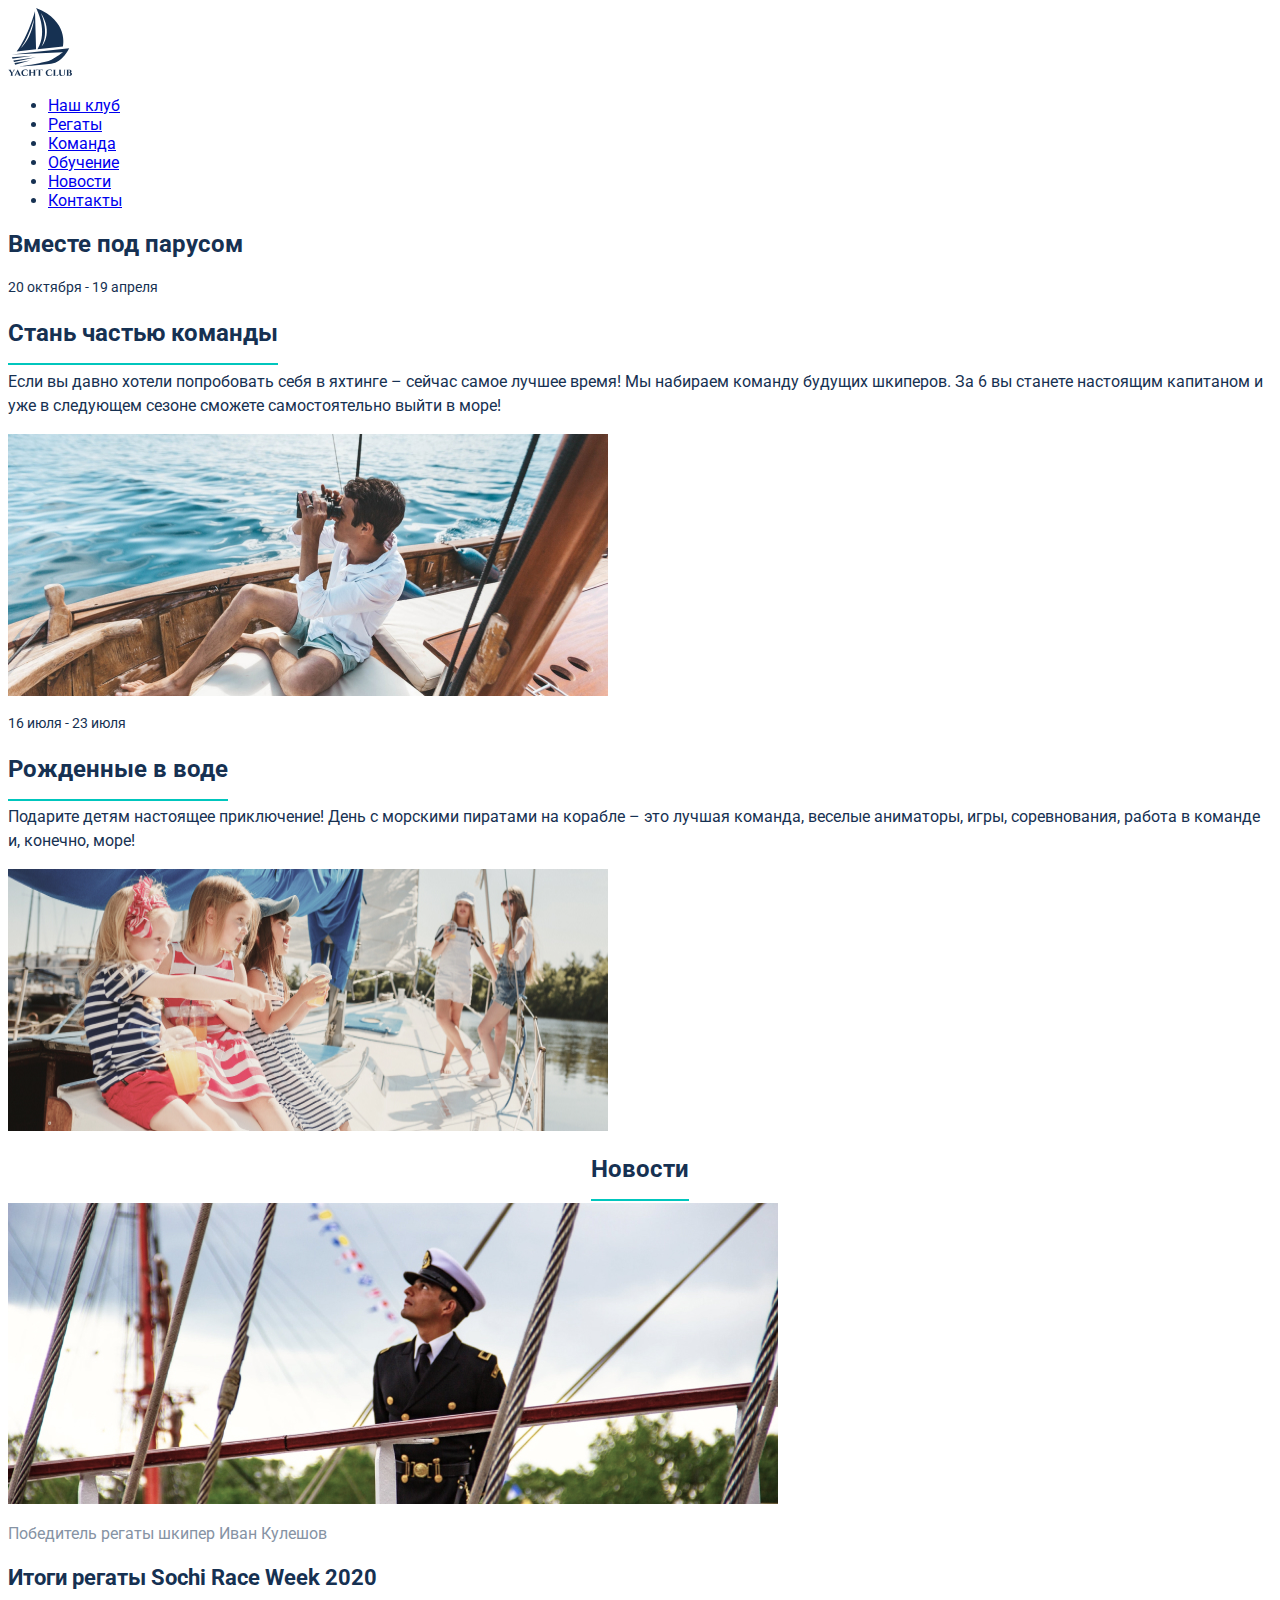
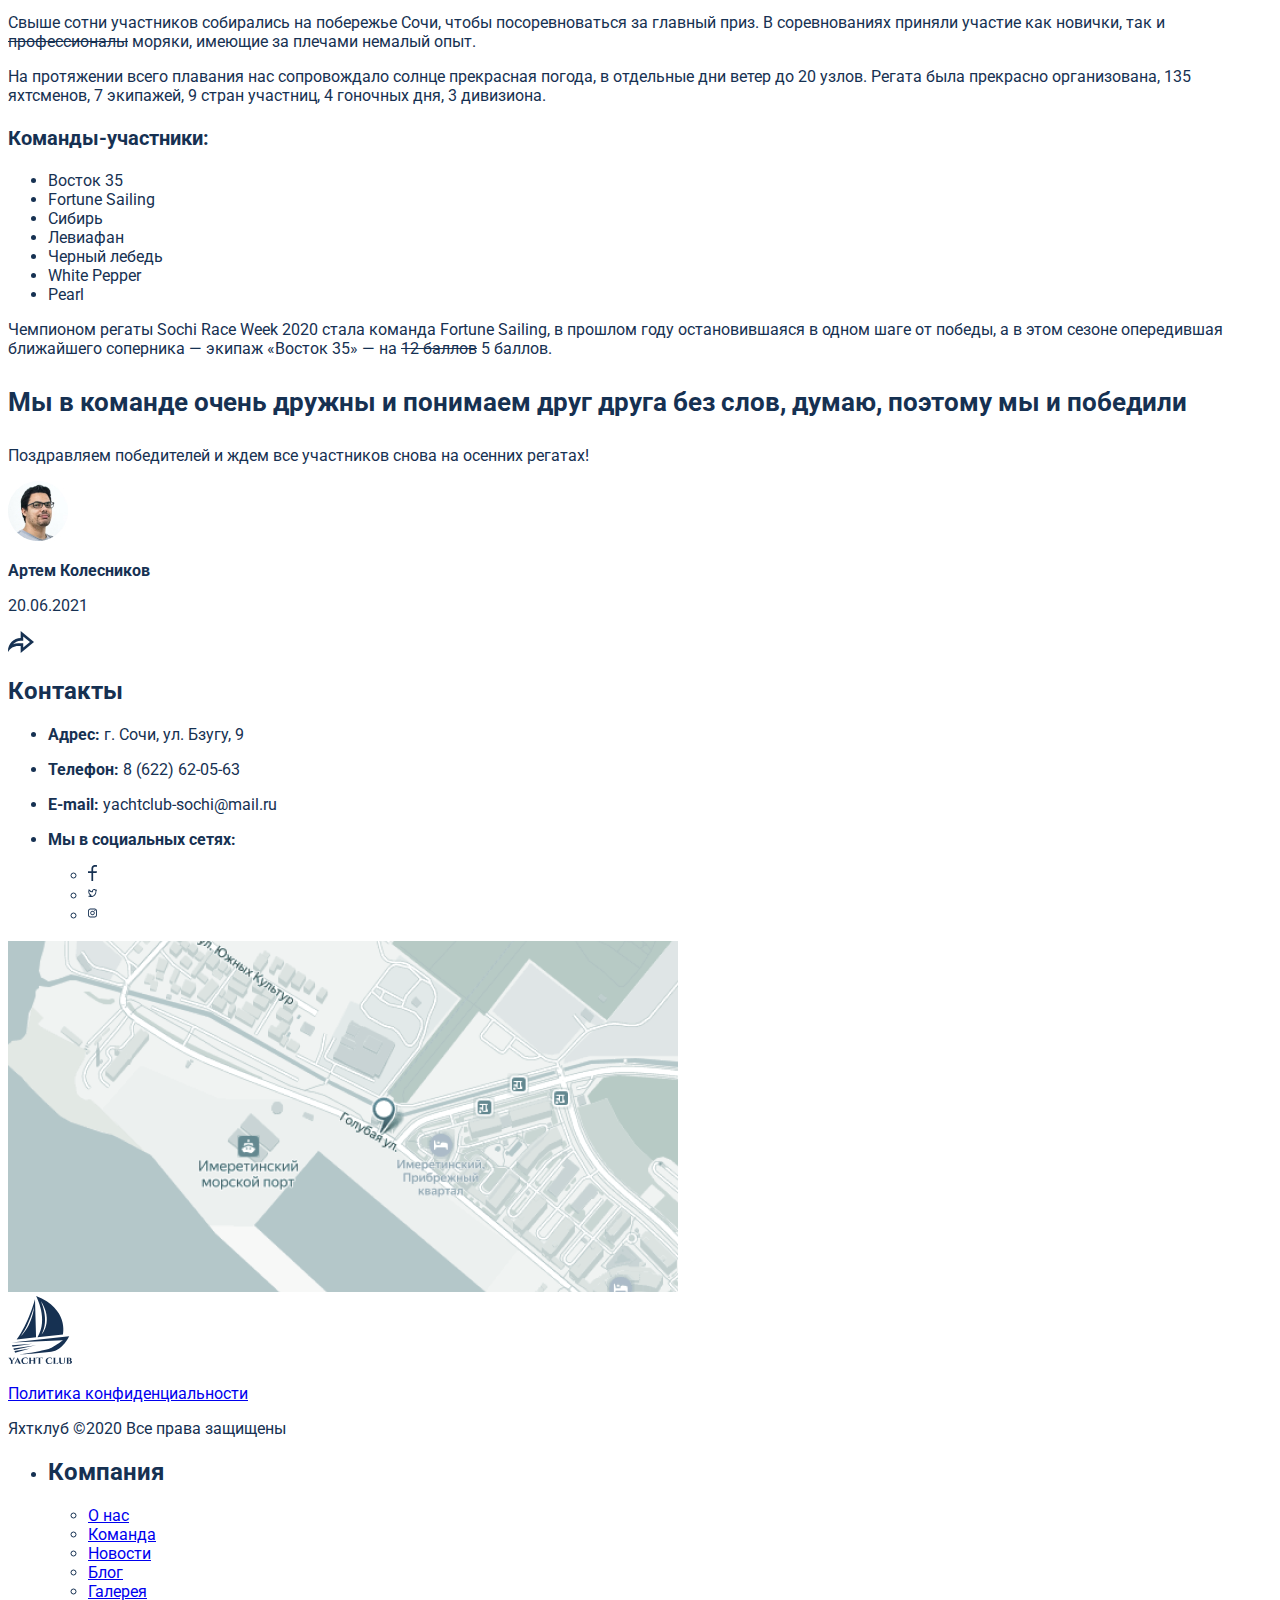
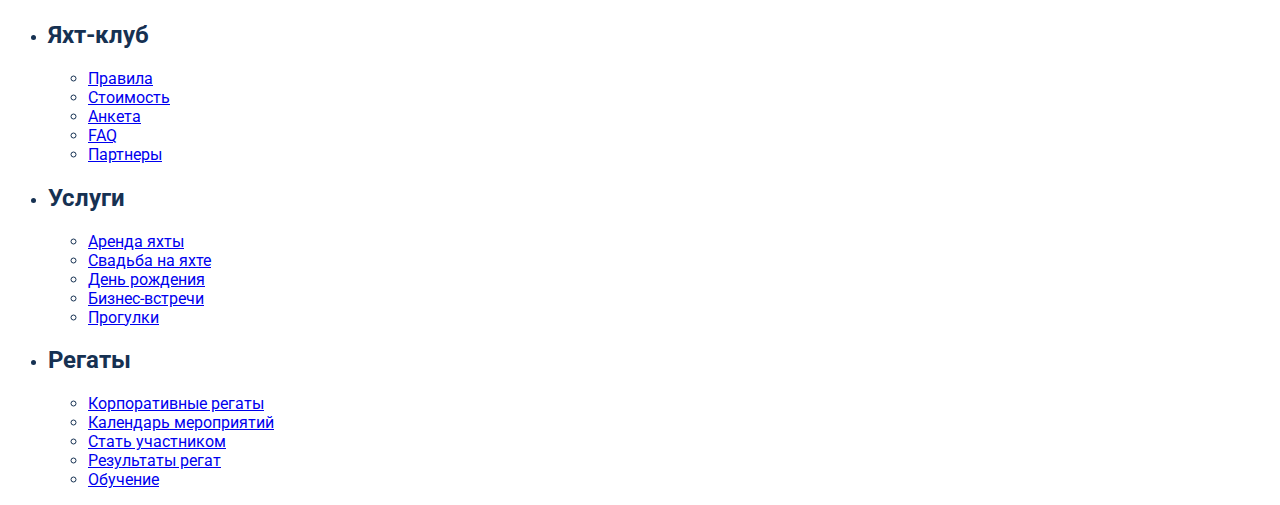
==== index.html @ 2f328523 "Initial Commit" ====
<!doctype html>
<html lang="ru">
    <head>
        <meta charset="utf-8">
        <title>Yacht Club</title>
        <link rel="preconnect" href="https://fonts.googleapis.com">
        <link rel="preconnect" href="https://fonts.gstatic.com" crossorigin>
        <link href="https://fonts.googleapis.com/css2?family=Roboto:ital,wght@0,100;0,300;0,400;0,500;0,700;0,900;1,100;1,300;1,400;1,500;1,700;1,900&display=swap" rel="stylesheet">
        <link href="css/style.css" rel="stylesheet">
    </head>
    <body>
        <header>
            <nav class="header-nav">
                <a href="#"><img src="img/logotype.svg" class="header-logo" alt="Логотип Клуба Яхт"></a>
                <ul class="header-nav-list">
                    <li class="header-nav-list-item">
                        <a href="#">Наш клуб</a>
                    </li>
                    <li class="header-nav-list-item">
                        <a href="#">Регаты</a>
                    </li>
                    <li class="header-nav-list-item">
                        <a href="#">Команда</a>
                    </li>
                    <li class="header-nav-list-item">
                        <a href="#">Обучение</a>
                    </li>
                    <li class="header-nav-list-item">
                        <a href="#">Новости</a>
                    </li>
                    <li class="header-nav-list-item">
                        <a href="#">Контакты</a>
                    </li>
                </ul>    
            </nav>
        </header>
        <main>
            <h2 class="main-title">Вместе под парусом</h2>
            <section class="info">
                <div class="info__group">
                    <p class="info__date">20 октября - 19 апреля</p>
                    <h2 class="info__title underline">Стань частью команды</h2>
                    <p class="info__desc">Если вы давно хотели попробовать себя в яхтинге – сейчас самое лучшее время! Мы набираем команду будущих шкиперов. За 6 вы станете настоящим капитаном и уже в следующем сезоне сможете самостоятельно выйти в море!</p>
                    <img src="img/photo 2.jpg" class="photo-2">
                </div>
                <div class="info__group">
                    <p class="info__date">16 июля - 23 июля</p>
                    <h2 class="info__title underline">Рожденные в воде</h2>
                    <p class="info__desc">Подарите детям настоящее приключение! День с морскими пиратами на корабле – это лучшая команда, веселые аниматоры, игры, соревнования, работа в команде и, конечно, море!</p>
                    <img src="img/photo 3.jpg" class="photo-3">
                </div>
            </section>
            <section class="news">
                
                <h2 class="news__title underline">Новости</h2>
                <img src="img/news image.jpg">
                <p class="news__image__description">Победитель регаты шкипер Иван Кулешов</p>
                <h3 class="article__title">Итоги регаты Sochi Race Week 2020</h3>
                <p>Свыше сотни участников собирались на побережье Сочи, чтобы посоревноваться за главный приз. В соревнованиях приняли участие как новички, так и <s>профессионалы</s> моряки, имеющие за плечами немалый опыт.</p>
                <p>На протяжении всего плавания нас сопровождало солнце прекрасная погода, в отдельные дни ветер до 20 узлов. Регата была прекрасно организована, 135 яхтсменов, 7 экипажей, 9 стран участниц, 4 гоночных дня, 3 дивизиона.</p>
                <h3 class="teams-list-title">Команды-участники:</h3>
                <ul class="teams-list">
                    <li class="teams-list-item">Восток 35</li>
                    <li class="teams-list-item">Fortune Sailing</li>
                    <li class="teams-list-item">Сибирь</li>
                    <li class="teams-list-item">Левиафан</li>
                    <li class="teams-list-item">Черный лебедь</li>
                    <li class="teams-list-item">White Pepper</li>
                    <li class="teams-list-item">Pearl</li>
                </ul>
                <p>Чемпионом регаты Sochi Race Week 2020 стала команда Fortune Sailing, в прошлом году остановившаяся в одном шаге от победы, а в этом сезоне опередившая ближайшего соперника — экипаж «Восток 35» — на <s>12 баллов</s> 5 баллов.</p>
                <p class="news__notation">Мы в команде очень дружны и понимаем друг друга без слов, думаю, поэтому мы и победили</p>
                <p>Поздравляем победителей и ждем все участников снова на осенних регатах!</p>
                <img src="img/news author avatar.jpg">
                <b><p>Артем Колесников</p></b>
                <p>20.06.2021</p>
                <a href="#"><img src="img/share icon.svg"></a>
            </section>
            <section class="contacts">
                <h2>Контакты</h2>
                <ul class="contacts-list">
                    <li class="contacts-list-item">
                        <p><b>Адрес:</b> г. Сочи, ул. Бзугу, 9</p>
                    </li>
                    <li class="contacts-list-item">
                        <p><b>Телефон:</b> 8 (622) 62-05-63</p>
                    </li>
                    <li class="contacts-list-item">
                        <p><b>E-mail:</b> yachtclub-sochi@mail.ru</p>
                    </li>
                    <li class="contacts-list-item">
                        <p><b>Мы в социальных сетях:</b></p>
                        <ul class="social__list">
                            <li class="social__item">
                                <a href="#" class="social__link social__link--facebook"><img src="img/facebook.svg" alt="Facebook" /></a>
                            </li>
                            <li class="social__item">
                                <a href="#" class="social__link social__link--twitter"><img src="img/twitter.svg" alt="Twitter" /></a>
                            </li>
                            <li class="social__item">
                                <a href="#" class="social__link social__link--instagram"><img src="img/instagram.svg" alt="Instagram" /></a>
                            </li>
                        </ul>
                    </li>
                </ul>
                <img src="img/map.png" class="contacts-map" width="670" height="351">
            </section>
        </main>
        <footer>
            <nav class="footer-nav">
                <div>
                    <a href="#"><img src="img/logotype.svg" class="footer-logo" alt="Логотип Клуба Яхт"></a>
                    <a href="#"><p>Политика конфиденциальности</p></a>
                    <p class="copyright">Яхтклуб ©2020 Все права защищены</p>
                </div>
                <ul class="company-list">
                    <li class="yachtclub-list-item">
                        <h2 class="footer-list-title">Компания</h2>
                        <ul>
                            <li class="yachtclub-list-item"><a href="#">О нас</a></li>
                            <li class="yachtclub-list-item"><a href="#">Команда</a></li>
                            <li class="yachtclub-list-item"><a href="#">Новости</a></li>
                            <li class="yachtclub-list-item"><a href="#">Блог</a></li>
                            <li class="yachtclub-list-item"><a href="#">Галерея</a></li>
                        </ul>
                    </li>
                    <li class="yachtclub-list-item">
                        <h2 class="footer-list-title">Яхт-клуб</h2>
                        <ul>
                            <li class="yachtclub-list-item"><a href="#">Правила</a></li>
                            <li class="yachtclub-list-item"><a href="#">Стоимость</a></li>
                            <li class="yachtclub-list-item"><a href="#">Анкета</a></li>
                            <li class="yachtclub-list-item"><a href="#">FAQ</a></li>
                            <li class="yachtclub-list-item"><a href="#">Партнеры</a></li>
                        </ul>
                    </li>
                    <li class="yachtclub-list-item">
                        <h2 class="footer-list-title">Услуги</h2>
                        <ul>
                            <li class="yachtclub-list-item"><a href="#">Аренда яхты</a></li>
                            <li class="yachtclub-list-item"><a href="#">Свадьба на яхте</a></li>
                            <li class="yachtclub-list-item"><a href="#">День рождения</a></li>
                            <li class="yachtclub-list-item"><a href="#">Бизнес-встречи</a></li>
                            <li class="yachtclub-list-item"><a href="#">Прогулки</a></li>
                        </ul>
                    </li>
                    <li class="yachtclub-list-item">
                        <h2 class="footer-list-title">Регаты</h2>
                        <ul>
                            <li class="yachtclub-list-item"><a href="#">Корпоративные регаты</a></li>
                            <li class="yachtclub-list-item"><a href="#">Календарь мероприятий</a></li>
                            <li class="yachtclub-list-item"><a href="#">Стать участником</a></li>
                            <li class="yachtclub-list-item"><a href="#">Результаты регат</a></li>
                            <li class="yachtclub-list-item"><a href="#">Обучение</a></li>
                        </ul>
                    </li>
                </ul>       
            </nav>
        </footer>
    </body>
</html>
---- css/style.css ----
body {
    font-family: "Roboto", sans-serif;
    font-weight: 400;
    font-style: normal;
    color: #163152;
}

.photo-2, .photo-3 {
    width: 600px;
    height: 262px;
}

.social__link {
    img {
        width: 9px;
        height: 16px;
    }
}

.info__date {
    font-size: 14px;
    line-height: 18px;
    font-weight: 400;
}

.info__title {
    font-size: 24px;
    line-height: 34px;
    font-weight: 700;
    position: relative;
}

.info__desc {
    font-size: 16px;
    line-height: 24px;
    font-weight: 400;
}

.underline {
    text-decoration: underline;
    text-decoration-color: #00C6BD;
    text-decoration-thickness: 2px;
    text-underline-offset: 15px;
    text-underline-position: under;
}

.news__image__description {
    font-weight: 400;
    font-size: 16px;
    line-height: 19px;
    color: #8693A4;
}

.news__notation {
    font-weight: 700;
    font-size: 26px;
    line-height: 36px;
}

.news__title {
    text-align: center;
}

.teams-list-title {
    font-weight: 700;
    font-size: 20px;
    line-height: 26px;
}

.article__title {
    font-weight: 700;
    font-size: 22px;
    line-height: 26px; 
}
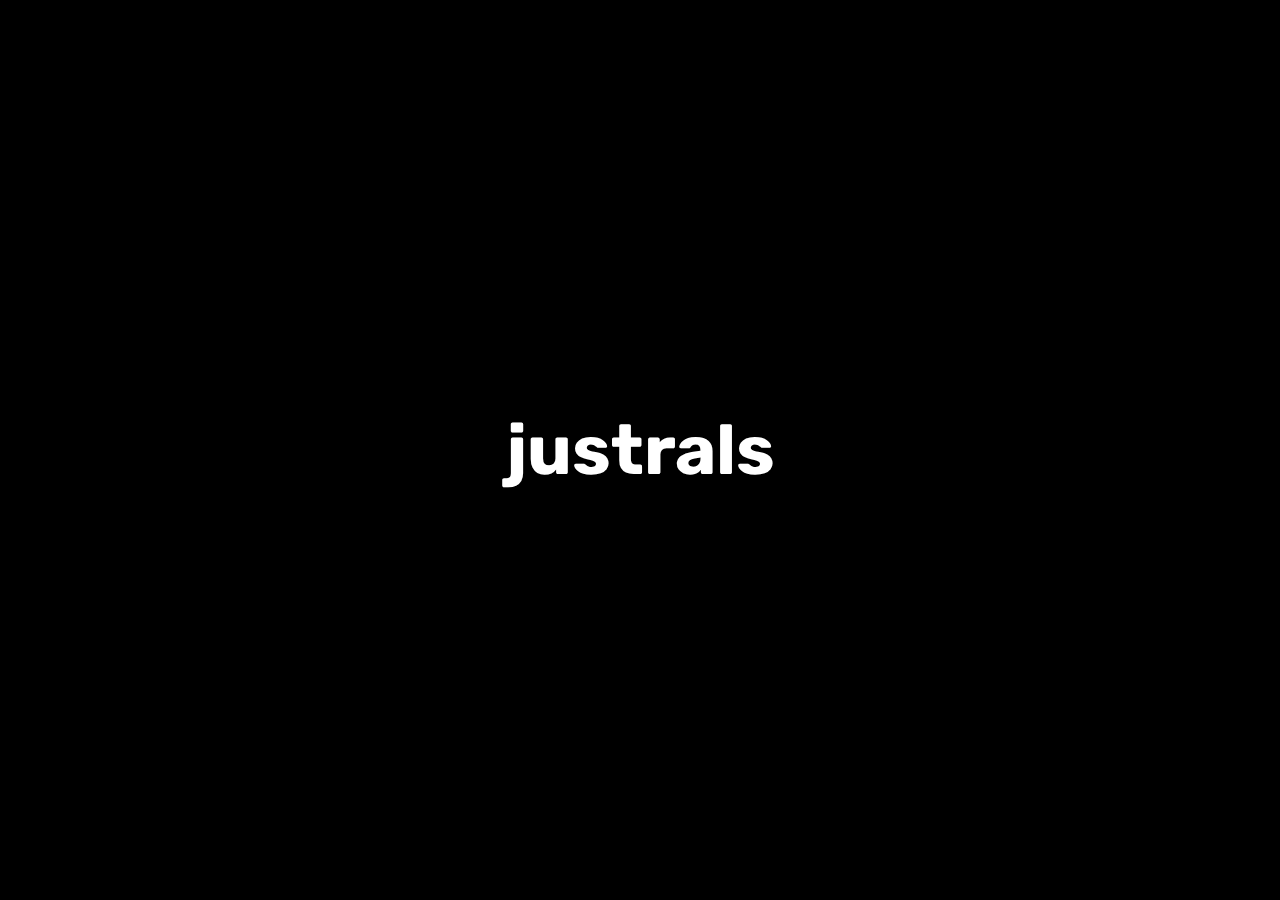
==== commit 4419e05b: "Just title" ====
--- a/index.html
+++ b/index.html
@@ -1,161 +1,21 @@
-<!doctype html>
-<html lang="ru">
+<!DOCTYPE html>
+<html lang="en">
     <head>
         <meta charset="utf-8">
-        <title>Yacht Club</title>
+        <title>JustRals</title>
         <link rel="preconnect" href="https://fonts.googleapis.com">
         <link rel="preconnect" href="https://fonts.gstatic.com" crossorigin>
-        <link href="https://fonts.googleapis.com/css2?family=Roboto:ital,wght@0,100;0,300;0,400;0,500;0,700;0,900;1,100;1,300;1,400;1,500;1,700;1,900&display=swap" rel="stylesheet">
+        <link href="https://fonts.googleapis.com/css2?family=Rubik:ital,wght@0,300..900;1,300..900&display=swap" rel="stylesheet">
         <link href="css/style.css" rel="stylesheet">
     </head>
     <body>
-        <header>
-            <nav class="header-nav">
-                <a href="#"><img src="img/logotype.svg" class="header-logo" alt="Логотип Клуба Яхт"></a>
-                <ul class="header-nav-list">
-                    <li class="header-nav-list-item">
-                        <a href="#">Наш клуб</a>
-                    </li>
-                    <li class="header-nav-list-item">
-                        <a href="#">Регаты</a>
-                    </li>
-                    <li class="header-nav-list-item">
-                        <a href="#">Команда</a>
-                    </li>
-                    <li class="header-nav-list-item">
-                        <a href="#">Обучение</a>
-                    </li>
-                    <li class="header-nav-list-item">
-                        <a href="#">Новости</a>
-                    </li>
-                    <li class="header-nav-list-item">
-                        <a href="#">Контакты</a>
-                    </li>
-                </ul>    
-            </nav>
-        </header>
-        <main>
-            <h2 class="main-title">Вместе под парусом</h2>
-            <section class="info">
-                <div class="info__group">
-                    <p class="info__date">20 октября - 19 апреля</p>
-                    <h2 class="info__title underline">Стань частью команды</h2>
-                    <p class="info__desc">Если вы давно хотели попробовать себя в яхтинге – сейчас самое лучшее время! Мы набираем команду будущих шкиперов. За 6 вы станете настоящим капитаном и уже в следующем сезоне сможете самостоятельно выйти в море!</p>
-                    <img src="img/photo 2.jpg" class="photo-2">
-                </div>
-                <div class="info__group">
-                    <p class="info__date">16 июля - 23 июля</p>
-                    <h2 class="info__title underline">Рожденные в воде</h2>
-                    <p class="info__desc">Подарите детям настоящее приключение! День с морскими пиратами на корабле – это лучшая команда, веселые аниматоры, игры, соревнования, работа в команде и, конечно, море!</p>
-                    <img src="img/photo 3.jpg" class="photo-3">
-                </div>
-            </section>
-            <section class="news">
-                
-                <h2 class="news__title underline">Новости</h2>
-                <img src="img/news image.jpg">
-                <p class="news__image__description">Победитель регаты шкипер Иван Кулешов</p>
-                <h3 class="article__title">Итоги регаты Sochi Race Week 2020</h3>
-                <p>Свыше сотни участников собирались на побережье Сочи, чтобы посоревноваться за главный приз. В соревнованиях приняли участие как новички, так и <s>профессионалы</s> моряки, имеющие за плечами немалый опыт.</p>
-                <p>На протяжении всего плавания нас сопровождало солнце прекрасная погода, в отдельные дни ветер до 20 узлов. Регата была прекрасно организована, 135 яхтсменов, 7 экипажей, 9 стран участниц, 4 гоночных дня, 3 дивизиона.</p>
-                <h3 class="teams-list-title">Команды-участники:</h3>
-                <ul class="teams-list">
-                    <li class="teams-list-item">Восток 35</li>
-                    <li class="teams-list-item">Fortune Sailing</li>
-                    <li class="teams-list-item">Сибирь</li>
-                    <li class="teams-list-item">Левиафан</li>
-                    <li class="teams-list-item">Черный лебедь</li>
-                    <li class="teams-list-item">White Pepper</li>
-                    <li class="teams-list-item">Pearl</li>
-                </ul>
-                <p>Чемпионом регаты Sochi Race Week 2020 стала команда Fortune Sailing, в прошлом году остановившаяся в одном шаге от победы, а в этом сезоне опередившая ближайшего соперника — экипаж «Восток 35» — на <s>12 баллов</s> 5 баллов.</p>
-                <p class="news__notation">Мы в команде очень дружны и понимаем друг друга без слов, думаю, поэтому мы и победили</p>
-                <p>Поздравляем победителей и ждем все участников снова на осенних регатах!</p>
-                <img src="img/news author avatar.jpg">
-                <b><p>Артем Колесников</p></b>
-                <p>20.06.2021</p>
-                <a href="#"><img src="img/share icon.svg"></a>
-            </section>
-            <section class="contacts">
-                <h2>Контакты</h2>
-                <ul class="contacts-list">
-                    <li class="contacts-list-item">
-                        <p><b>Адрес:</b> г. Сочи, ул. Бзугу, 9</p>
-                    </li>
-                    <li class="contacts-list-item">
-                        <p><b>Телефон:</b> 8 (622) 62-05-63</p>
-                    </li>
-                    <li class="contacts-list-item">
-                        <p><b>E-mail:</b> yachtclub-sochi@mail.ru</p>
-                    </li>
-                    <li class="contacts-list-item">
-                        <p><b>Мы в социальных сетях:</b></p>
-                        <ul class="social__list">
-                            <li class="social__item">
-                                <a href="#" class="social__link social__link--facebook"><img src="img/facebook.svg" alt="Facebook" /></a>
-                            </li>
-                            <li class="social__item">
-                                <a href="#" class="social__link social__link--twitter"><img src="img/twitter.svg" alt="Twitter" /></a>
-                            </li>
-                            <li class="social__item">
-                                <a href="#" class="social__link social__link--instagram"><img src="img/instagram.svg" alt="Instagram" /></a>
-                            </li>
-                        </ul>
-                    </li>
-                </ul>
-                <img src="img/map.png" class="contacts-map" width="670" height="351">
-            </section>
-        </main>
-        <footer>
-            <nav class="footer-nav">
-                <div>
-                    <a href="#"><img src="img/logotype.svg" class="footer-logo" alt="Логотип Клуба Яхт"></a>
-                    <a href="#"><p>Политика конфиденциальности</p></a>
-                    <p class="copyright">Яхтклуб ©2020 Все права защищены</p>
-                </div>
-                <ul class="company-list">
-                    <li class="yachtclub-list-item">
-                        <h2 class="footer-list-title">Компания</h2>
-                        <ul>
-                            <li class="yachtclub-list-item"><a href="#">О нас</a></li>
-                            <li class="yachtclub-list-item"><a href="#">Команда</a></li>
-                            <li class="yachtclub-list-item"><a href="#">Новости</a></li>
-                            <li class="yachtclub-list-item"><a href="#">Блог</a></li>
-                            <li class="yachtclub-list-item"><a href="#">Галерея</a></li>
-                        </ul>
-                    </li>
-                    <li class="yachtclub-list-item">
-                        <h2 class="footer-list-title">Яхт-клуб</h2>
-                        <ul>
-                            <li class="yachtclub-list-item"><a href="#">Правила</a></li>
-                            <li class="yachtclub-list-item"><a href="#">Стоимость</a></li>
-                            <li class="yachtclub-list-item"><a href="#">Анкета</a></li>
-                            <li class="yachtclub-list-item"><a href="#">FAQ</a></li>
-                            <li class="yachtclub-list-item"><a href="#">Партнеры</a></li>
-                        </ul>
-                    </li>
-                    <li class="yachtclub-list-item">
-                        <h2 class="footer-list-title">Услуги</h2>
-                        <ul>
-                            <li class="yachtclub-list-item"><a href="#">Аренда яхты</a></li>
-                            <li class="yachtclub-list-item"><a href="#">Свадьба на яхте</a></li>
-                            <li class="yachtclub-list-item"><a href="#">День рождения</a></li>
-                            <li class="yachtclub-list-item"><a href="#">Бизнес-встречи</a></li>
-                            <li class="yachtclub-list-item"><a href="#">Прогулки</a></li>
-                        </ul>
-                    </li>
-                    <li class="yachtclub-list-item">
-                        <h2 class="footer-list-title">Регаты</h2>
-                        <ul>
-                            <li class="yachtclub-list-item"><a href="#">Корпоративные регаты</a></li>
-                            <li class="yachtclub-list-item"><a href="#">Календарь мероприятий</a></li>
-                            <li class="yachtclub-list-item"><a href="#">Стать участником</a></li>
-                            <li class="yachtclub-list-item"><a href="#">Результаты регат</a></li>
-                            <li class="yachtclub-list-item"><a href="#">Обучение</a></li>
-                        </ul>
-                    </li>
-                </ul>       
-            </nav>
-        </footer>
+        <div class="container">
+            <div class="centered-text">
+                <h1>justrals</h1>
+            </div>
+        </div>
     </body>
-</html>+    <footer>
+
+    </footer>
+</html>
--- a/css/style.css
+++ b/css/style.css
@@ -1,74 +1,26 @@
-body {
-    font-family: "Roboto", sans-serif;
-    font-weight: 400;
-    font-style: normal;
-    color: #163152;
+h1 {
+    font-family: "Rubik", sans-serif;
+    font-size: 70px;
+    font-weight: 700;
+    color: white;
 }
 
-.photo-2, .photo-3 {
-    width: 600px;
-    height: 262px;
+body {
+    background-color: black;
 }
 
-.social__link {
-    img {
-        width: 9px;
-        height: 16px;
-    }
+html, body {
+    height: 100%;
+    margin: 0;
 }
 
-.info__date {
-    font-size: 14px;
-    line-height: 18px;
-    font-weight: 400;
+.container {
+    display: flex;
+    justify-content: center;
+    align-items: center;
+    height: 100%;
 }
 
-.info__title {
-    font-size: 24px;
-    line-height: 34px;
-    font-weight: 700;
-    position: relative;
-}
-
-.info__desc {
-    font-size: 16px;
-    line-height: 24px;
-    font-weight: 400;
-}
-
-.underline {
-    text-decoration: underline;
-    text-decoration-color: #00C6BD;
-    text-decoration-thickness: 2px;
-    text-underline-offset: 15px;
-    text-underline-position: under;
-}
-
-.news__image__description {
-    font-weight: 400;
-    font-size: 16px;
-    line-height: 19px;
-    color: #8693A4;
-}
-
-.news__notation {
-    font-weight: 700;
-    font-size: 26px;
-    line-height: 36px;
-}
-
-.news__title {
+.centered-text {
     text-align: center;
 }
-
-.teams-list-title {
-    font-weight: 700;
-    font-size: 20px;
-    line-height: 26px;
-}
-
-.article__title {
-    font-weight: 700;
-    font-size: 22px;
-    line-height: 26px; 
-}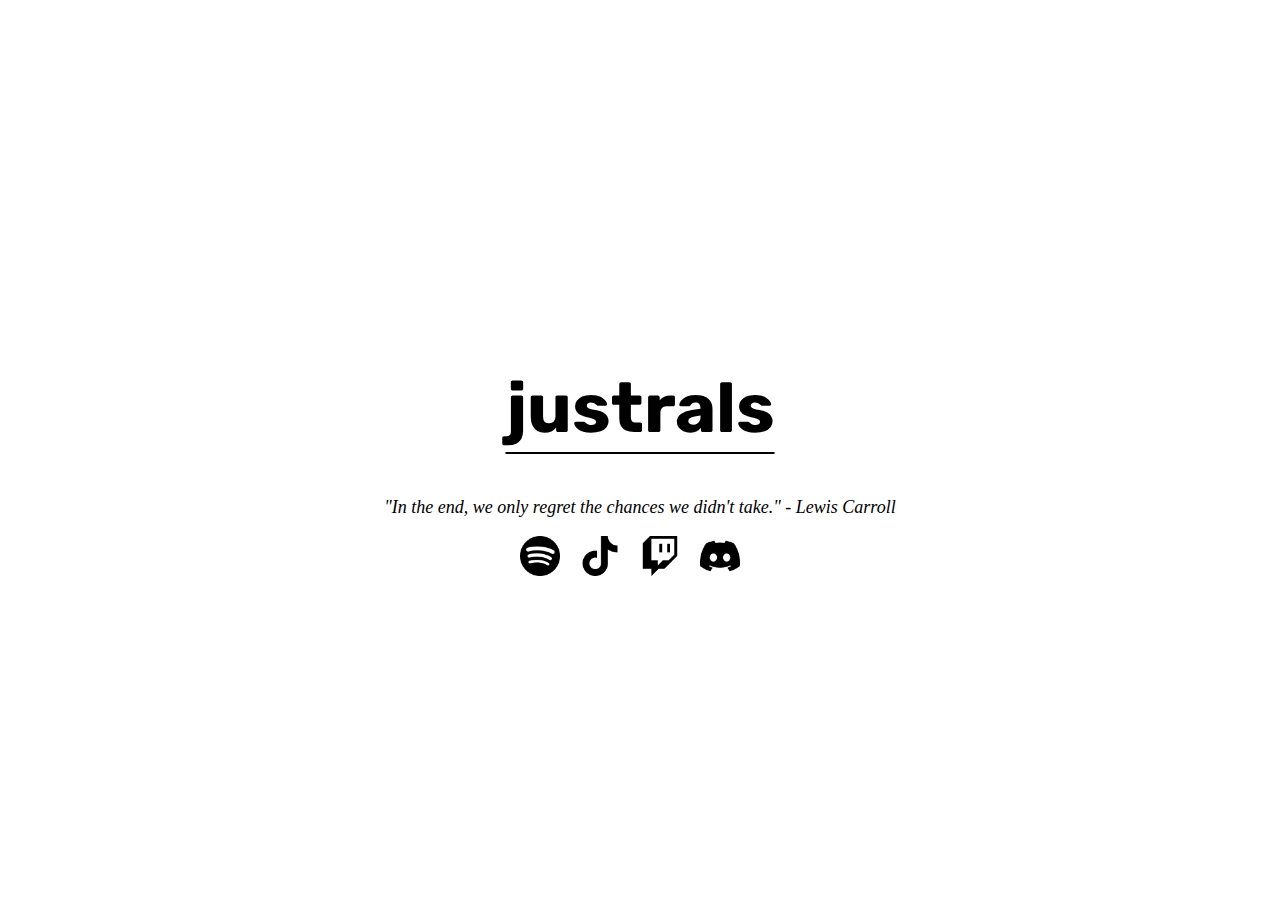
==== commit dde52671: "Test Bio" ====
--- a/index.html
+++ b/index.html
@@ -2,16 +2,24 @@
 <html lang="en">
     <head>
         <meta charset="utf-8">
-        <title>JustRals</title>
+        <title>justrals • bio</title>
+        <link rel="icon" href="img/paw.png">
         <link rel="preconnect" href="https://fonts.googleapis.com">
         <link rel="preconnect" href="https://fonts.gstatic.com" crossorigin>
-        <link href="https://fonts.googleapis.com/css2?family=Rubik:ital,wght@0,300..900;1,300..900&display=swap" rel="stylesheet">
+        <link href="https://fonts.googleapis.com/css2?family=Old+Standard+TT:ital,wght@0,400;0,700;1,400&family=Rubik:ital,wght@0,300..900;1,300..900&display=swap" rel="stylesheet">
         <link href="css/style.css" rel="stylesheet">
     </head>
     <body>
         <div class="container">
             <div class="centered-text">
-                <h1>justrals</h1>
+                <a href="https://t.me/justrals_bio" target="_blank" class="telegram-link"><h1>justrals</h1></a>
+                <p class="quote">"In the end, we only regret the chances we didn't take." - Lewis Carroll</p>
+                <ul class="social-list">
+                    <li class="social-list-item"><a href="https://open.spotify.com/user/31ratotkaittlplved2ftkftm5xe?si=p2aGc8d7TkuC4MJ_F3Y2Qw" target="_blank"><img src="img/spotify.png" class="social-icon"></a></li>
+                    <li class="social-list-item"><a href="http://tiktok.com/@justralse1" target="_blank"><img src="img/tiktok.png" class="social-icon"></a></li>
+                    <li class="social-list-item"><a href="https://m.twitch.tv/justrals" target="_blank"><img src="img/twitch.png" class="social-icon"></a></li>
+                    <li class="social-list-item"><a href="https://discord.com/users/708560412789964802/" target="_blank"><img src="img/discord.png" class="social-icon"></a></li>
+                </ul>
             </div>
         </div>
     </body>
--- a/css/style.css
+++ b/css/style.css
@@ -2,11 +2,11 @@
     font-family: "Rubik", sans-serif;
     font-size: 70px;
     font-weight: 700;
-    color: white;
+    color: #000000;
 }
 
 body {
-    background-color: black;
+    background-color: #ffffff;
 }
 
 html, body {
@@ -24,3 +24,35 @@
 .centered-text {
     text-align: center;
 }
+
+.telegram-link {
+    text-decoration: underline;
+    text-underline-offset: 20px;
+    text-decoration-thickness: 2px;
+    text-decoration-color: #000000;
+}
+
+.quote {
+    font-family: "Old Standard TT", serif;
+    font-weight: 400;
+    font-style: italic;
+    font-size: 18px;
+}
+
+.social-icon {
+    width: 40px;
+    height: 40px;
+}
+
+.social-list {
+    list-style: none;
+    padding: 0;
+    margin: 0;
+    justify-content: center;
+    align-items: center;
+    display: flex;
+}
+
+.social-list-item {
+    margin-right: 20px;
+}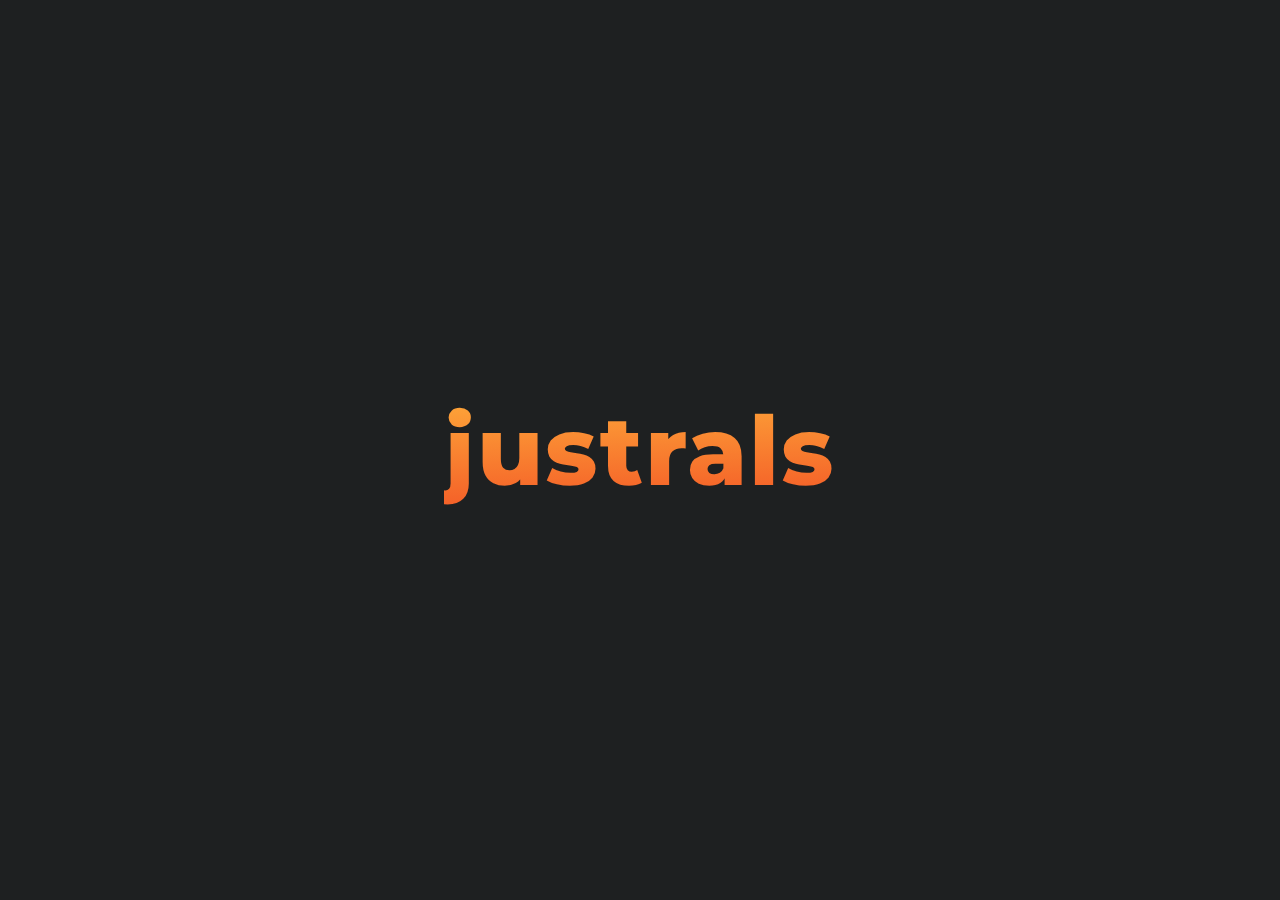
==== commit c15ecc99: "Main page added" ====
--- a/index.html
+++ b/index.html
@@ -2,28 +2,24 @@
 <html lang="en">
     <head>
         <meta charset="utf-8">
-        <title>justrals • bio</title>
-        <link rel="icon" href="img/paw.png">
+        <title>justrals - links</title>
+        <link rel="icon" href="img/logo.svg">
+        <meta name="viewport" content="width=device-width, initial-scale=1.0">
         <link rel="preconnect" href="https://fonts.googleapis.com">
         <link rel="preconnect" href="https://fonts.gstatic.com" crossorigin>
-        <link href="https://fonts.googleapis.com/css2?family=Old+Standard+TT:ital,wght@0,400;0,700;1,400&family=Rubik:ital,wght@0,300..900;1,300..900&display=swap" rel="stylesheet">
+        <link href="https://fonts.googleapis.com/css2?family=Montserrat:ital,wght@0,100..900;1,100..900&display=swap" rel="stylesheet">
         <link href="css/style.css" rel="stylesheet">
+        <style>
+            @media only screen and (max-width:900px) {
+                .main-content {
+                    margin: 100px 20px 100px 20px;
+                }
+            }
+        </style>
     </head>
     <body>
-        <div class="container">
-            <div class="centered-text">
-                <a href="https://t.me/justrals_bio" target="_blank" class="telegram-link"><h1>justrals</h1></a>
-                <p class="quote">"In the end, we only regret the chances we didn't take." - Lewis Carroll</p>
-                <ul class="social-list">
-                    <li class="social-list-item"><a href="https://open.spotify.com/user/31ratotkaittlplved2ftkftm5xe?si=p2aGc8d7TkuC4MJ_F3Y2Qw" target="_blank"><img src="img/spotify.png" class="social-icon"></a></li>
-                    <li class="social-list-item"><a href="http://tiktok.com/@justralse1" target="_blank"><img src="img/tiktok.png" class="social-icon"></a></li>
-                    <li class="social-list-item"><a href="https://m.twitch.tv/justrals" target="_blank"><img src="img/twitch.png" class="social-icon"></a></li>
-                    <li class="social-list-item"><a href="https://discord.com/users/708560412789964802/" target="_blank"><img src="img/discord.png" class="social-icon"></a></li>
-                </ul>
-            </div>
-        </div>
+        <main>
+            <div class="fs center"><a href="info.html"><h1 class="title">justrals</h1></a></div>
+        </main>
     </body>
-    <footer>
-
-    </footer>
 </html>
--- a/css/style.css
+++ b/css/style.css
@@ -1,58 +1,155 @@
-h1 {
-    font-family: "Rubik", sans-serif;
-    font-size: 70px;
-    font-weight: 700;
-    color: #000000;
+html {
+	background: #1e2021;
+  color: white;
+  text-decoration: none;
+  font-family: "Montserrat", sans-serif;
 }
 
-body {
-    background-color: #ffffff;
+.fs, body, main, html {
+  width: 100%;
+  height: 100%;
+  margin: 0;
+} 
+
+.title {
+  font-family: "Montserrat", sans-serif;
+  font-size: 6rem;
+  font-weight: 800;
+  letter-spacing: 2px;
+  color: #f35626;
+  background-image: -webkit-linear-gradient(92deg, #f35626, #feab3a);
+  -webkit-background-clip: text;
+  -webkit-text-fill-color: transparent;
+  -webkit-animation: hue 30s infinite linear;
+  transition: 0.5s;
+  cursor: pointer;
 }
 
-html, body {
-    height: 100%;
-    margin: 0;
+.title:hover {
+  transform: scale(1.1);
+  transition: 0.5s;
 }
 
-.container {
-    display: flex;
-    justify-content: center;
-    align-items: center;
-    height: 100%;
+.center {
+  display: flex;
+  align-items: center;
+  justify-content: center;
 }
 
-.centered-text {
-    text-align: center;
+@-webkit-keyframes hue {
+  from {
+    -webkit-filter: hue-rotate(0deg);
+  }
+  to {
+    -webkit-filter: hue-rotate(-360deg);
+  }
 }
 
-.telegram-link {
-    text-decoration: underline;
-    text-underline-offset: 20px;
-    text-decoration-thickness: 2px;
-    text-decoration-color: #000000;
+.card {
+  outline-style: solid;
+  outline-width: 3px;
+  outline-color: #4d4d4d;
+  border-radius: 15px;
+  margin: 30px 100px;
+  padding: 20px;
+  transition: 0.5s;
+  display: flex;
+  justify-content: space-between;
+  align-items: center; 
 }
 
-.quote {
-    font-family: "Old Standard TT", serif;
-    font-weight: 400;
-    font-style: italic;
-    font-size: 18px;
+.card:hover {
+  transform: scale(1.01);
+  outline-color: #ffffff;
 }
 
-.social-icon {
-    width: 40px;
-    height: 40px;
+.card p {
+  text-decoration: none;
+  color: white;
+  font-size: 20px;
 }
 
-.social-list {
-    list-style: none;
-    padding: 0;
-    margin: 0;
-    justify-content: center;
-    align-items: center;
-    display: flex;
+.page-title {
+  font-weight: 800;
+  font-family: "Montserrat", sans-serif;
+  color: white;
 }
 
-.social-list-item {
-    margin-right: 20px;
+.bg-black {
+  background-image: -webkit-linear-gradient(92deg, #0f0f0f, #292929);
+  width: 70px;
+  border-radius: 15px;
+  padding: 5px;
+}
+
+.bg-orange {
+  background-image: -webkit-linear-gradient(92deg, #f35626, #feab3a);
+  width: 70px;
+  border-radius: 15px;
+  padding: 5px;
+}
+
+.bg-green {
+  background-image: -webkit-linear-gradient(92deg, #0b924f, #5fe9a4);
+  width: 70px;
+  border-radius: 15px;
+  padding: 5px;
+}
+
+.bg-blue {
+  background-image: -webkit-linear-gradient(92deg, #1a37d6, #4f66e7);
+  width: 70px;
+  border-radius: 15px;
+  padding: 5px;
+}
+
+.bg-red {
+  background-image: -webkit-linear-gradient(92deg, #ce1c3a, #db5168);
+  width: 70px;
+  border-radius: 15px;
+  padding: 5px;
+}
+
+.banner {
+  width: 100%;
+  max-height: 300px;
+  filter: blur(40px);
+}
+
+.banner-center {
+  position: absolute;
+  top: 50%;
+  left: 50%;
+  transform: translate(-50%, -50%);
+}
+
+.banner-center h1 {
+  color: white;
+  text-decoration: none;
+  font-weight: 800;
+  font-size: 80px;
+  transition: 0.5s;
+}
+
+.banner-center h1:hover {
+  transform: scale(1.1);
+  transition: 0.5s;
+}
+
+.banner-container {
+  position: relative;
+  text-align: center;
+  color: white;
+}
+
+.info {
+  margin: 40px 0px 20px 100px;
+}
+
+a {
+  text-decoration: none;
+}
+
+.main-content {
+  margin: 100px 150px 100px 150px;
 }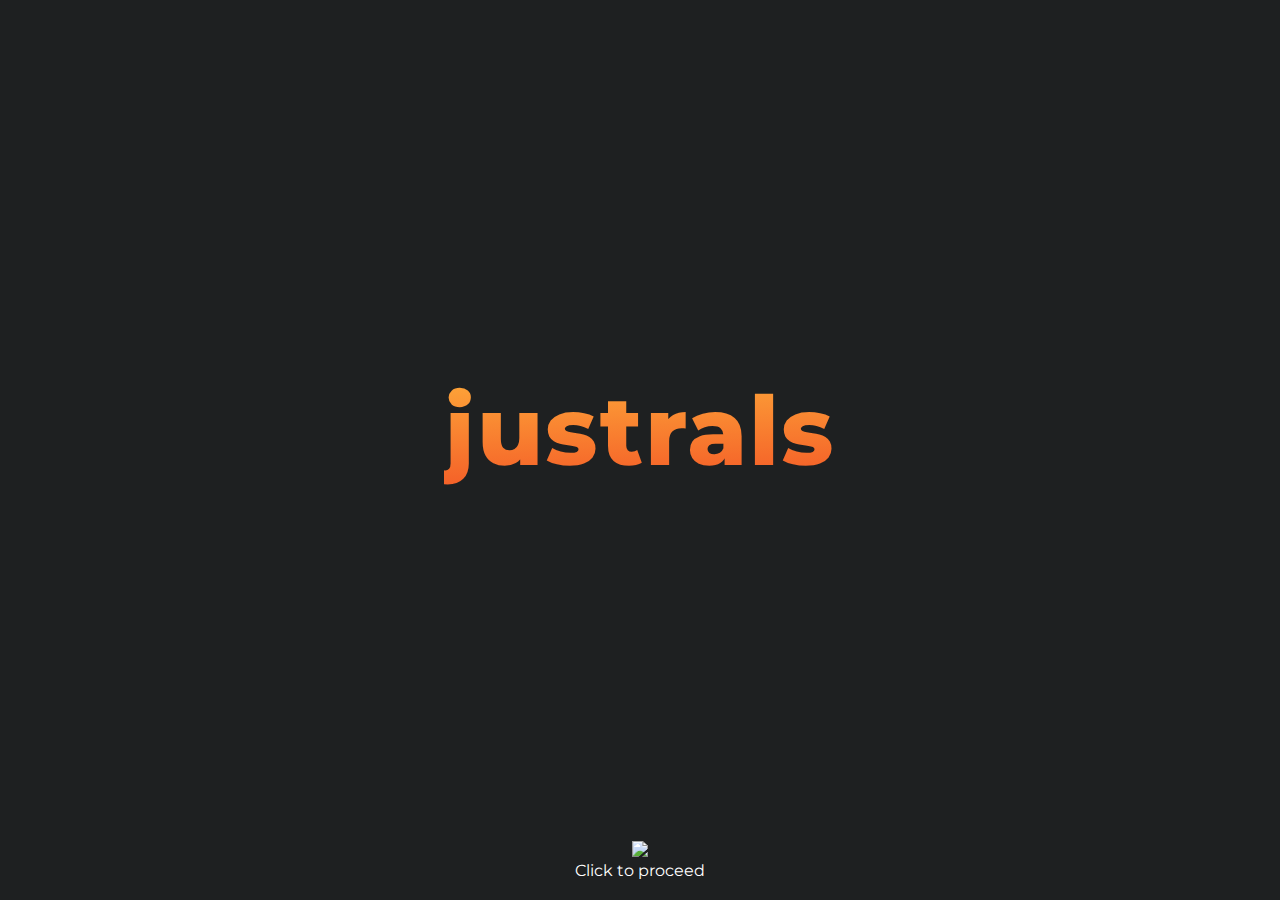
==== commit 7dbfafa3: "Added meta tags for search engines" ====
--- a/index.html
+++ b/index.html
@@ -2,9 +2,12 @@
 <html lang="en">
     <head>
         <meta charset="utf-8">
-        <title>justrals - links</title>
+        <title>justrals</title>
         <link rel="icon" href="img/logo.svg">
         <meta name="viewport" content="width=device-width, initial-scale=1.0">
+        <meta name="description" content="Welcome to my bio website!">
+        <meta name="keywords" content="justrals, JustRals, justrals.uwu, justrals bio">
+        <meta name="author" content="justrals">
         <link rel="preconnect" href="https://fonts.googleapis.com">
         <link rel="preconnect" href="https://fonts.gstatic.com" crossorigin>
         <link href="https://fonts.googleapis.com/css2?family=Montserrat:ital,wght@0,100..900;1,100..900&display=swap" rel="stylesheet">
@@ -12,14 +15,27 @@
         <style>
             @media only screen and (max-width:900px) {
                 .main-content {
-                    margin: 100px 20px 100px 20px;
+                    margin: 100px 50px 100px 50px;
+                }
+                .title {
+                    font-size: 70px;
                 }
             }
         </style>
     </head>
     <body>
         <main>
-            <div class="fs center"><a href="info.html"><h1 class="title">justrals</h1></a></div>
+            <div class="container">
+                <div class="center">
+                    <a href="https://justrals.github.io/info">
+                        <h1 class="title">justrals</h1>
+                    </a>
+                </div>
+                <div class="main-page-advice">
+                    <div class="advice-up"><img src="img/arrow-up.svg"></div>
+                    <div class="advice-bottom"><span>Click to proceed</span></div>
+                </div>
+            </div>
         </main>
     </body>
 </html>
--- a/css/style.css
+++ b/css/style.css
@@ -13,7 +13,7 @@
 
 .title {
   font-family: "Montserrat", sans-serif;
-  font-size: 6rem;
+  font-size: 96px;
   font-weight: 800;
   letter-spacing: 2px;
   color: #f35626;
@@ -32,8 +32,9 @@
 
 .center {
   display: flex;
+  justify-content: center;
   align-items: center;
-  justify-content: center;
+  flex-grow: 1;
 }
 
 @-webkit-keyframes hue {
@@ -50,12 +51,12 @@
   outline-width: 3px;
   outline-color: #4d4d4d;
   border-radius: 15px;
-  margin: 30px 100px;
   padding: 20px;
   transition: 0.5s;
   display: flex;
   justify-content: space-between;
-  align-items: center; 
+  align-items: center;
+  margin: 30px 0 30px 0;
 }
 
 .card:hover {
@@ -112,8 +113,11 @@
 
 .banner {
   width: 100%;
-  max-height: 300px;
-  filter: blur(40px);
+  height: 300px;
+  background-image: -webkit-linear-gradient(92deg, #f35626, #feab3a);
+  -webkit-animation: hue 30s infinite linear;
+  -webkit-filter: blur(4px);
+  filter: blur(4px);
 }
 
 .banner-center {
@@ -142,14 +146,40 @@
   color: white;
 }
 
-.info {
-  margin: 40px 0px 20px 100px;
-}
-
 a {
   text-decoration: none;
 }
 
 .main-content {
-  margin: 100px 150px 100px 150px;
-}+  margin: 50px 200px 50px 200px;
+}
+
+.main-page-advice img {
+  width: 70px;
+  animation: jump 3s infinite;
+}
+
+.main-page-advice {
+  display: flex;
+  flex-direction: column;
+  align-items: center;
+}
+
+.container {
+  display: grid;
+  grid-template-rows: 1fr auto auto;
+  align-items: center;
+  justify-items: center;
+  height: 100%;
+  box-sizing: border-box;
+  padding: 20px 0;
+}
+
+@keyframes jump {
+  0%, 100% {
+      transform: translateY(0);
+  }
+  50% {
+      transform: translateY(-10px);
+  }
+}
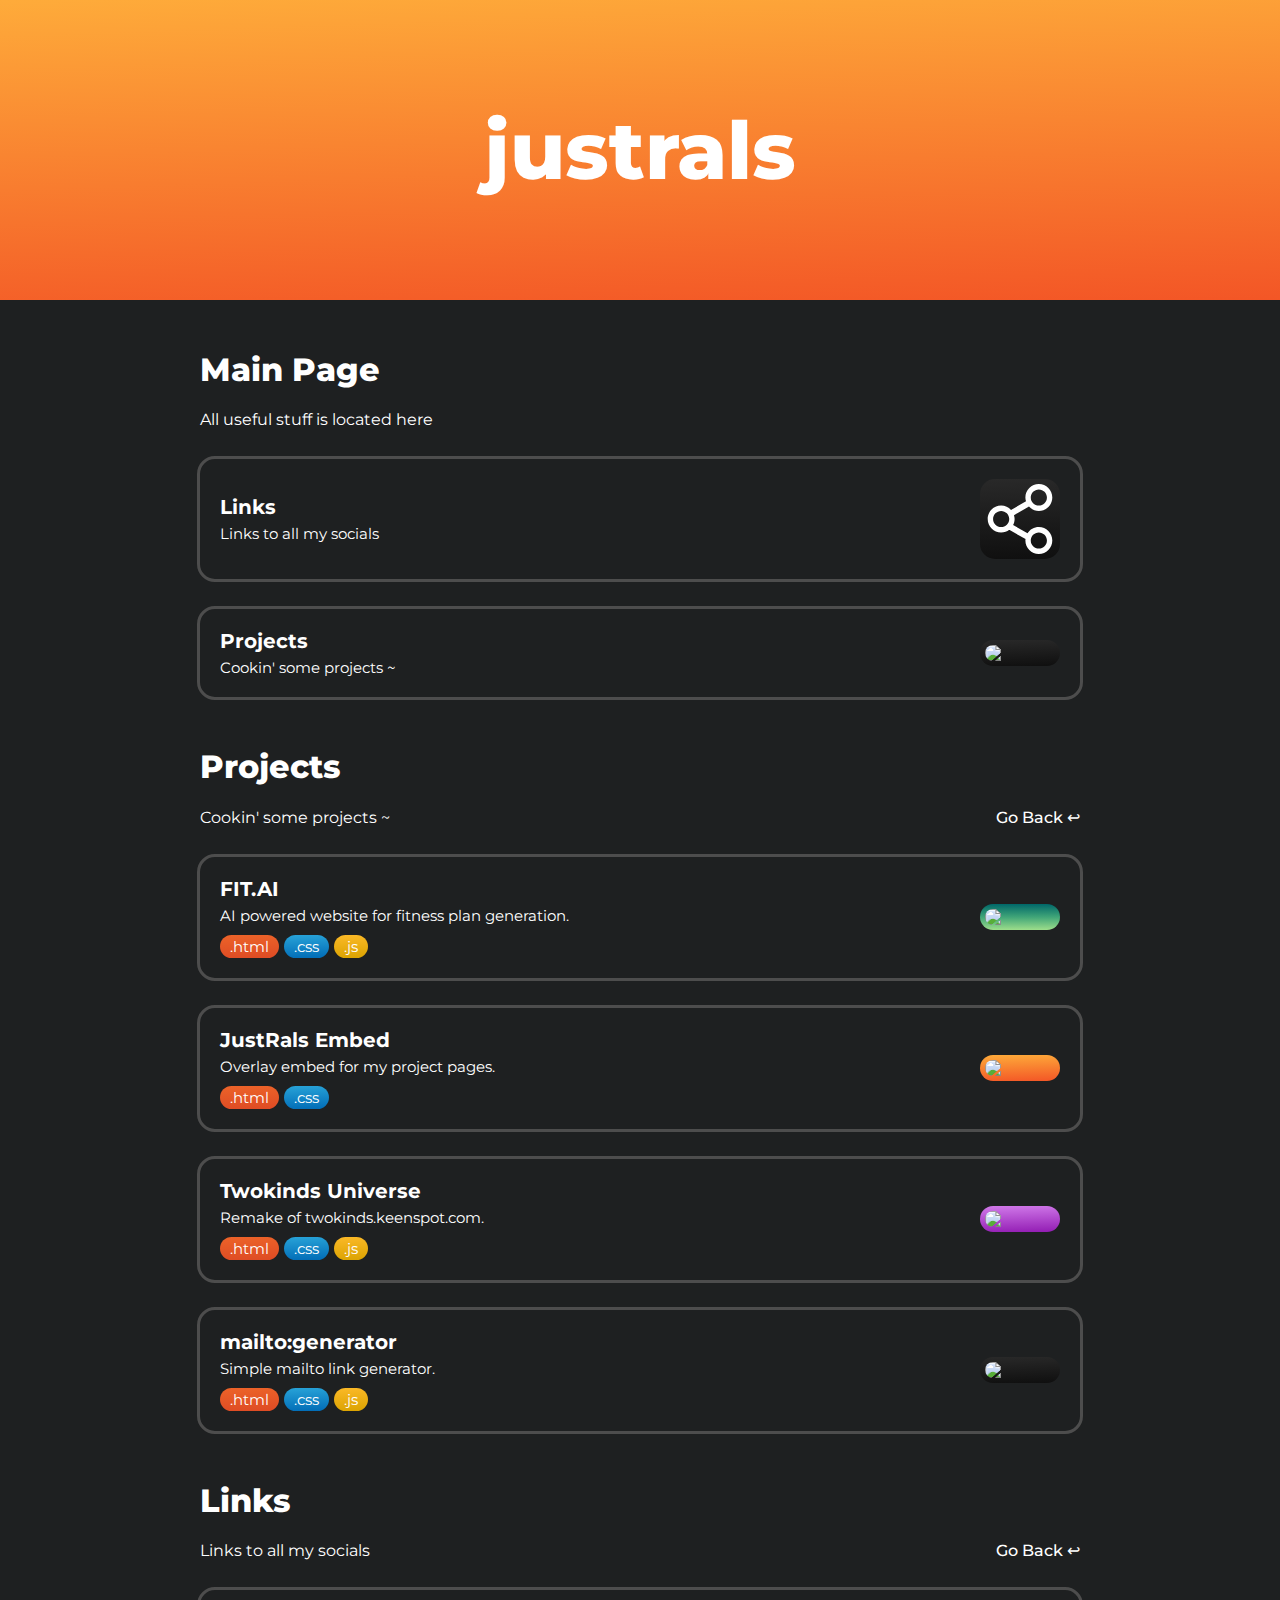
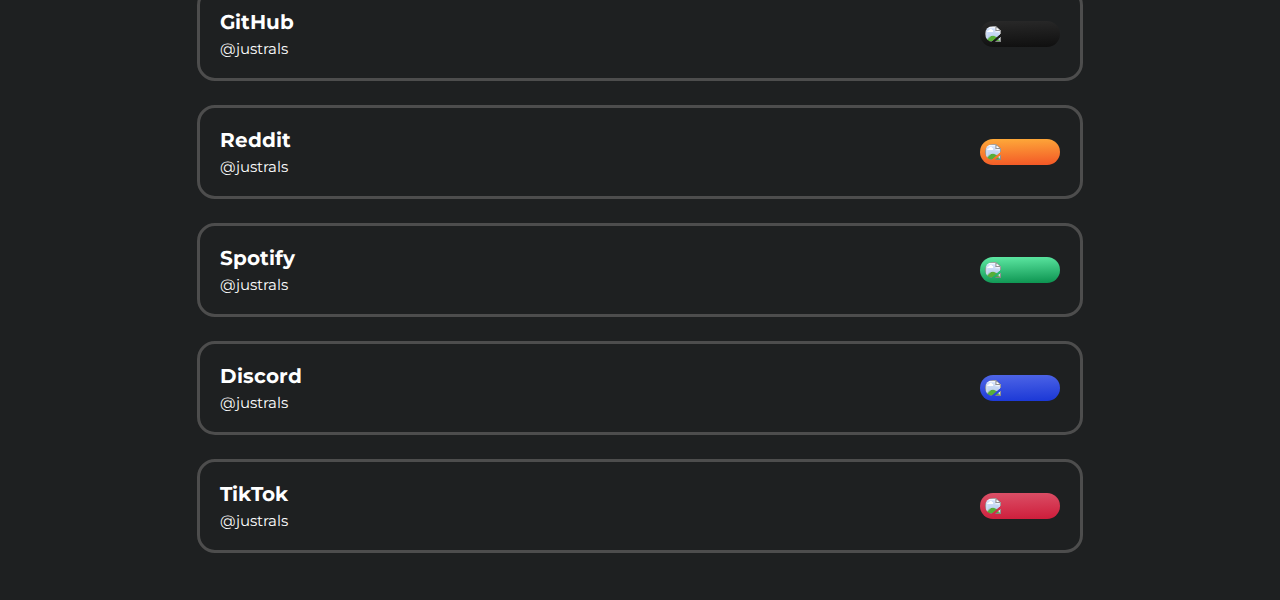
==== commit 59b03a16: "Update robots.txt and sitemap.xml" ====
--- a/index.html
+++ b/index.html
@@ -1,41 +1,186 @@
 <!DOCTYPE html>
-<html lang="en">
-    <head>
-        <meta charset="utf-8">
-        <title>justrals</title>
-        <link rel="icon" href="img/logo.svg">
-        <meta name="viewport" content="width=device-width, initial-scale=1.0">
-        <meta name="description" content="Welcome to my bio website!">
-        <meta name="keywords" content="justrals, JustRals, justrals.uwu, justrals bio">
-        <meta name="author" content="justrals">
-        <link rel="preconnect" href="https://fonts.googleapis.com">
-        <link rel="preconnect" href="https://fonts.gstatic.com" crossorigin>
-        <link href="https://fonts.googleapis.com/css2?family=Montserrat:ital,wght@0,100..900;1,100..900&display=swap" rel="stylesheet">
-        <link href="css/style.css" rel="stylesheet">
-        <style>
-            @media only screen and (max-width:900px) {
-                .main-content {
-                    margin: 100px 50px 100px 50px;
-                }
-                .title {
-                    font-size: 70px;
-                }
+<html>
+<head>
+    <meta charset="utf-8">
+    <title>justrals</title>
+    <link rel="icon" href="img/logo.svg">
+    <meta name="viewport" content="width=device-width, initial-scale=1.0">
+    <meta name="description" content="Explore justrals's projects, and social media links.">
+    <meta name="keywords" content="justrals, JustRals, justrals.uwu, justrals bio">
+    <meta name="author" content="justrals">
+    <meta property="og:title" content="Twokinds Universe">
+    <meta property="og:description" content="Explore justrals's projects, and social media links.">
+    <meta property="og:image" content="https://justrals.tech/img/og-image.png">
+    <meta property="og:url" content="https://justrals.tech">
+    <meta property="og:type" content="website">
+    <link rel="preconnect" href="https://fonts.googleapis.com">
+    <link rel="preconnect" href="https://fonts.gstatic.com" crossorigin>
+    <link href="https://fonts.googleapis.com/css2?family=Montserrat:ital,wght@0,100..900;1,100..900&display=swap" rel="stylesheet">
+    <link href="css/style.css" rel="stylesheet">
+    <style>
+        @media only screen and (max-width:900px) {
+            .main-content {
+                margin: 50px 50px 50px 50px;
             }
-        </style>
-    </head>
-    <body>
-        <main>
-            <div class="container">
-                <div class="center">
-                    <a href="https://justrals.github.io/info">
-                        <h1 class="title">justrals</h1>
-                    </a>
+        }
+        @media only screen and (max-width:500px) {
+            .center {
+                display: flex;
+                flex-direction: column;
+                gap: 20px;
+            }
+            .card-image {
+                width: 100%;
+                height: 70px;
+            }
+            .card-info {
+                display: flex;
+                justify-content: flex-start !important;
+                width: 100%;
+            }
+        }
+        .fs, body, main, html {
+            height: auto;
+        } 
+    </style>
+</head>
+<body>
+    <header>
+        <div class="banner-container">
+            <div class="banner"></div>
+            <div class="banner-center"><a href="/"><h1>justrals</h1></a></div>
+        </div>
+    </header>
+    <main>
+        <div id="main">
+            <div class="main-content">
+                <div class="info">
+                    <h1 class="page-title">Main Page</h1>
+                    <div class="previous-page-button-container">
+                        <span class="page-desc">All useful stuff is located here</span>
+                    </div>
                 </div>
-                <div class="main-page-advice">
-                    <div class="advice-up"><img src="img/arrow-up.svg"></div>
-                    <div class="advice-bottom"><span>Click to proceed</span></div>
+                <a onclick="changePage('links')"><div class="card center">
+                    <div class="card-info">
+                        <p class="project-title">Links</p>
+                        <p class="project-desc">Links to all my socials</p>
+                    </div>
+                    <img src="img/share-icon.svg" class="gr-black card-image">
+                </div></a>
+                <a onclick="changePage('projects')"><div class="card center">
+                    <div class="card-info">
+                        <p class="project-title">Projects</p>
+                        <p class="project-desc">Cookin' some projects ~</p>
+                    </div>
+                    <img src="img/folder-icon.svg" class="gr-black card-image">
+                </div></a>
+            </div>
+        </div>
+        <div id="projects">
+            <div class="main-content">
+                <div class="info">
+                    <h1 class="page-title">Projects</h1>
+                    <div class="previous-page-button-container">
+                        <span class="page-desc">Cookin' some projects ~</span>
+                        <a onclick="changePage('main')" class="previous-page-button">Go Back ↩</a>
+                    </div>
                 </div>
+                <a href="https://justrals.github.io/fit.ai/"><div class="card center">
+                    <div class="card-info">
+                        <p class="project-title">FIT.AI</p>
+                        <p class="project-desc">AI powered website for fitness plan generation. </p>
+                        <div class="tags">
+                            <p class="tag-badge gr-html">.html</p>
+                            <p class="tag-badge gr-css">.css</p>
+                            <p class="tag-badge gr-js">.js</p>
+                        </div>
+                    </div>
+                    <img src="img/FIT.AI-logo.svg" class="gr-fitai card-image">
+                </div></a>
+                <a href="https://justrals.github.io/justrals-embed/"><div class="card center">
+                    <div class="card-info">
+                        <p class="project-title">JustRals Embed</p>
+                        <p class="project-desc">Overlay embed for my project pages.</p>
+                        <div class="tags">
+                            <p class="tag-badge gr-html">.html</p>
+                            <p class="tag-badge gr-css">.css</p>
+                        </div>
+                    </div>
+                    <img src="img/justrals-embed-logo.svg" class="gr-orange card-image">
+                </div></a>
+                <a href="https://tkuniverse.space/"><div class="card center">
+                    <div class="card-info">
+                        <p class="project-title">Twokinds Universe</p>
+                        <p class="project-desc">Remake of twokinds.keenspot.com.</p>
+                        <div class="tags">
+                            <p class="tag-badge gr-html">.html</p>
+                            <p class="tag-badge gr-css">.css</p>
+                            <p class="tag-badge gr-js">.js</p>
+                        </div>
+                    </div>
+                    <img src="img/tku-logo.svg" class="gr-purple card-image">
+                </div></a>
+                <a href="https://justrals.github.io/mailto-generator/"><div class="card center">
+                    <div class="card-info">
+                        <p class="project-title">mailto:generator</p>
+                        <p class="project-desc">Simple mailto link generator.</p>
+                        <div class="tags">
+                            <p class="tag-badge gr-html">.html</p>
+                            <p class="tag-badge gr-css">.css</p>
+                            <p class="tag-badge gr-js">.js</p>
+                        </div>
+                    </div>
+                    <img src="img/mailto-logo.svg" class="gr-black card-image">
+                </div></a>
             </div>
-        </main>
-    </body>
+        </div>
+        <div id="links">
+            <div class="main-content">
+                <div class="info">
+                    <h1 class="page-title">Links</h1>
+                    <div class="previous-page-button-container">
+                        <span class="page-desc">Links to all my socials</span>
+                        <a onclick="changePage('main')" class="previous-page-button">Go Back ↩</a>
+                    </div>
+                </div>
+                <a href="https://github.com/justrals/" target="_blank"><div class="card center">
+                    <div class="card-info">
+                        <p class="project-title">GitHub</p>
+                        <p class="project-desc">@justrals</p>
+                    </div>
+                    <img src="img/github-logo.svg" class="gr-black card-image">
+                </div></a>
+                <a href="https://www.reddit.com/user/justrals/" target="_blank"><div class="card center">
+                    <div class="card-info">
+                        <p class="project-title">Reddit</p>
+                        <p class="project-desc">@justrals</p>
+                    </div>
+                    <img src="img/reddit-logo.svg" class="gr-orange card-image">
+                </div></a>
+                <a href="https://open.spotify.com/user/31ratotkaittlplved2ftkftm5xe" target="_blank"><div class="card center">
+                    <div class="card-info">
+                        <p class="project-title">Spotify</p>
+                        <p class="project-desc">@justrals</p>
+                    </div>
+                    <img src="img/spotify-logo.svg" class="gr-green card-image">
+                </div></a>
+                <a href="https://discord.com/users/708560412789964802/" target="_blank"><div class="card center">
+                    <div class="card-info">
+                        <p class="project-title">Discord</p>
+                        <p class="project-desc">@justrals</p>
+                    </div>
+                    <img src="img/discord-logo.svg" class="gr-blue card-image">
+                </div></a>
+                <a href="https://tiktok.com/@justrals/" target="_blank"><div class="card center">
+                    <div class="card-info">
+                        <p class="project-title">TikTok</p>
+                        <p class="project-desc">@justrals</p>
+                    </div>
+                    <img src="img/tiktok-logo.svg" class="gr-red card-image">
+                </div></a>
+            </div>
+        </div>
+    </main>
+    <script src="js/script.js"></script>
+</body>
 </html>
--- a/css/style.css
+++ b/css/style.css
@@ -37,6 +37,15 @@
   flex-grow: 1;
 }
 
+@-webkit-keyframes hue-banner {
+  from {
+    -webkit-filter: blur(100px) hue-rotate(0deg) grayscale(0.5);
+  }
+  to {
+    -webkit-filter: blur(100px) hue-rotate(-360deg) grayscale(0.5);
+  }
+}
+
 @-webkit-keyframes hue {
   from {
     -webkit-filter: hue-rotate(0deg);
@@ -76,48 +85,57 @@
   color: white;
 }
 
-.bg-black {
-  background-image: -webkit-linear-gradient(92deg, #0f0f0f, #292929);
+.card-image {
   width: 70px;
   border-radius: 15px;
   padding: 5px;
 }
 
-.bg-orange {
+.gr-black {
+  background-image: -webkit-linear-gradient(92deg, #0f0f0f, #292929);
+}
+
+.gr-orange {
   background-image: -webkit-linear-gradient(92deg, #f35626, #feab3a);
-  width: 70px;
-  border-radius: 15px;
-  padding: 5px;
-}
-
-.bg-green {
+}
+
+.gr-green {
   background-image: -webkit-linear-gradient(92deg, #0b924f, #5fe9a4);
-  width: 70px;
-  border-radius: 15px;
-  padding: 5px;
-}
-
-.bg-blue {
+}
+
+.gr-blue {
   background-image: -webkit-linear-gradient(92deg, #1a37d6, #4f66e7);
-  width: 70px;
-  border-radius: 15px;
-  padding: 5px;
-}
-
-.bg-red {
+}
+
+.gr-purple {
+  background-image: -webkit-linear-gradient(92deg, #921cb3, #d17aea);
+}
+
+.gr-red {
   background-image: -webkit-linear-gradient(92deg, #ce1c3a, #db5168);
-  width: 70px;
-  border-radius: 15px;
-  padding: 5px;
+}
+
+.gr-fitai {
+  background-image: -webkit-linear-gradient( #006769, #40A578, #9DDE8B );
+}
+
+.gr-css {
+  background-image: -webkit-linear-gradient(92deg, #016cb6, #28a3d8);
+}
+
+.gr-html {
+  background-image: -webkit-linear-gradient(92deg, #de4b24, #ec6329);
+}
+
+.gr-js {
+  background-image: -webkit-linear-gradient(92deg, #dba301, #fbb927);
 }
 
 .banner {
   width: 100%;
   height: 300px;
   background-image: -webkit-linear-gradient(92deg, #f35626, #feab3a);
-  -webkit-animation: hue 30s infinite linear;
-  -webkit-filter: blur(4px);
-  filter: blur(4px);
+  -webkit-animation: hue-banner 30s infinite linear;
 }
 
 .banner-center {
@@ -183,3 +201,57 @@
       transform: translateY(-10px);
   }
 }
+
+.previous-page-button {
+  color: white;
+  font-weight: 500;
+  cursor: pointer;
+  transition: all 0.5s;
+}
+
+.previous-page-button:hover {
+  transform: scale(1.1);
+}
+
+.previous-page-button-container {
+  display: flex;
+  justify-content: space-between;
+}
+
+.tag-badge {
+  background-color: rgb(0, 0, 0);
+  padding: 2px 10px 2px 10px;
+  border-radius: 100px;
+  font-size: 15px !important;
+}
+
+.tags {
+  display: flex;
+  gap: 5px;
+  margin-top: 5px;
+}
+
+.card-info {
+  display: flex;
+  flex-direction: column;
+  max-height: 100px;
+  gap: 5px;
+  
+}
+
+.card-info p {
+  margin: 0;
+}
+
+.project-desc {
+  font-size: 15px !important;
+}
+
+.project-title {
+  font-weight: 700;
+}
+
+main {
+  z-index: 1;
+  position: absolute;
+}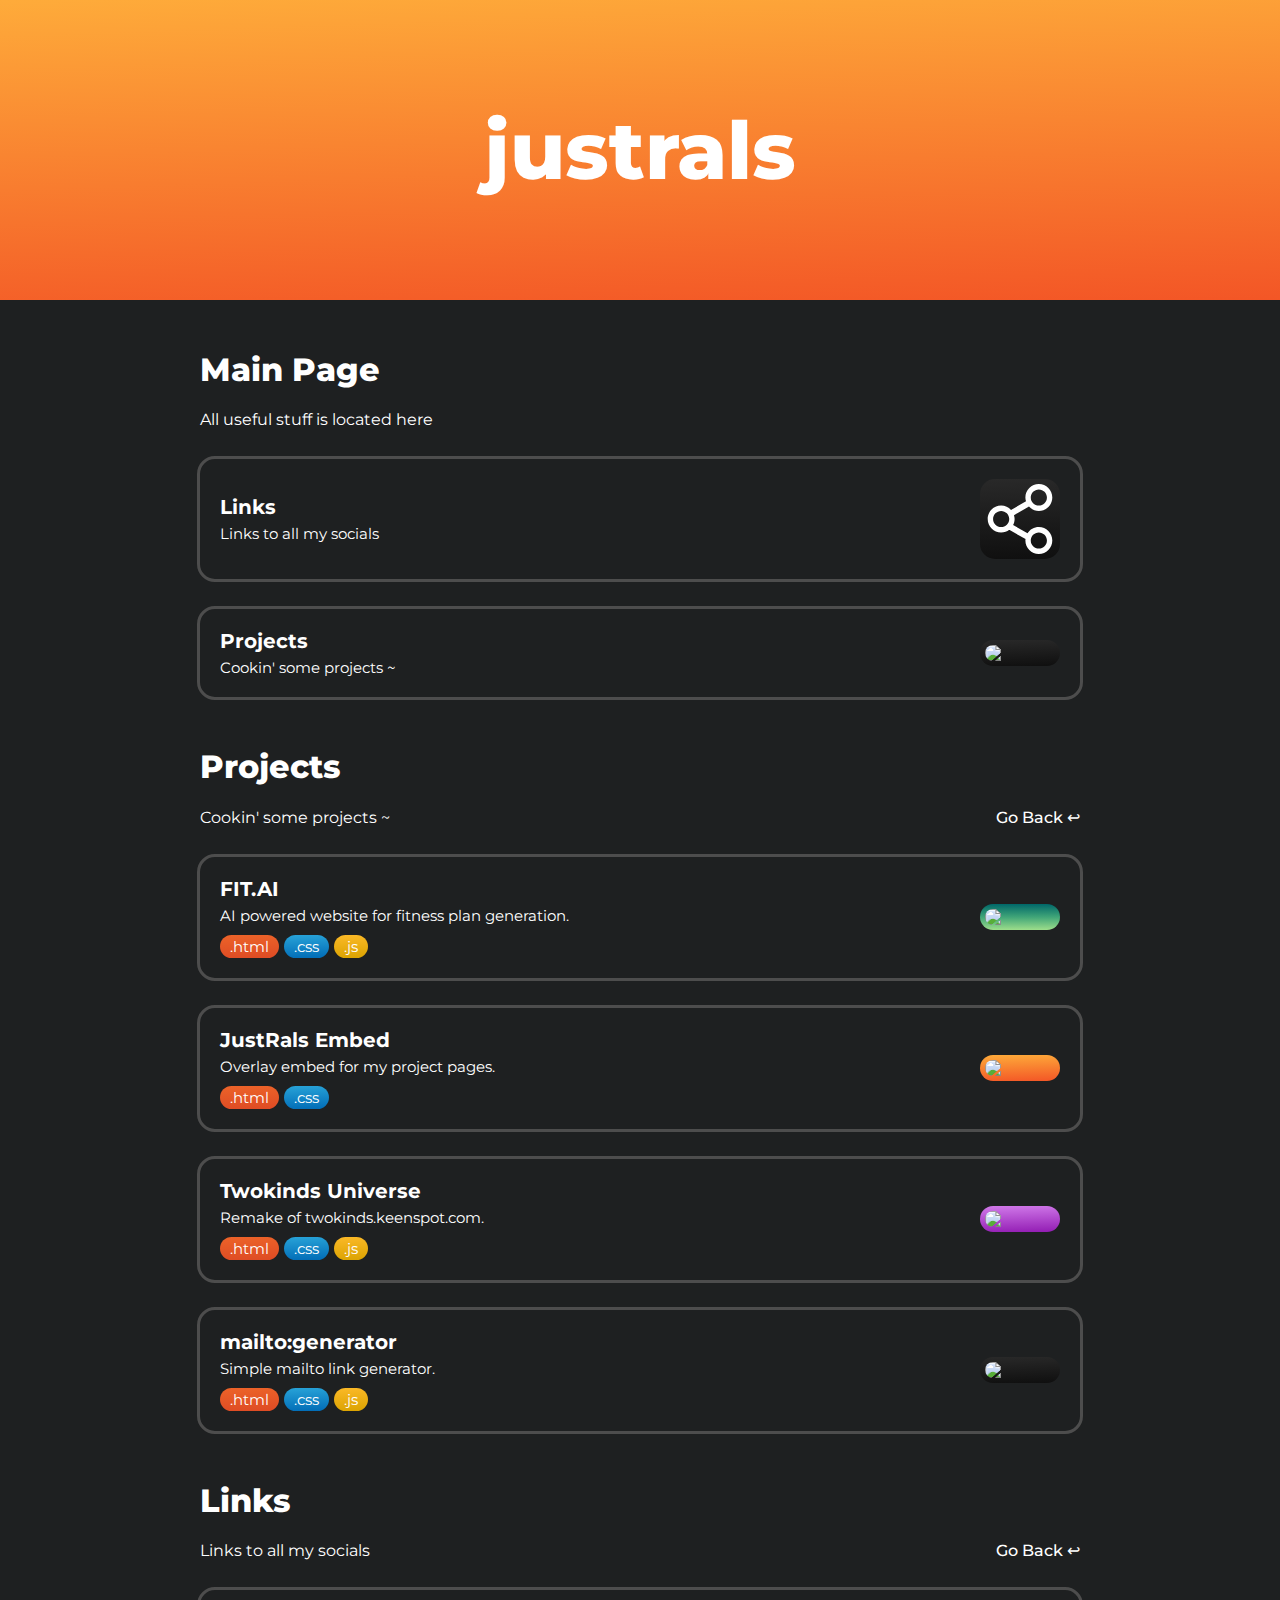
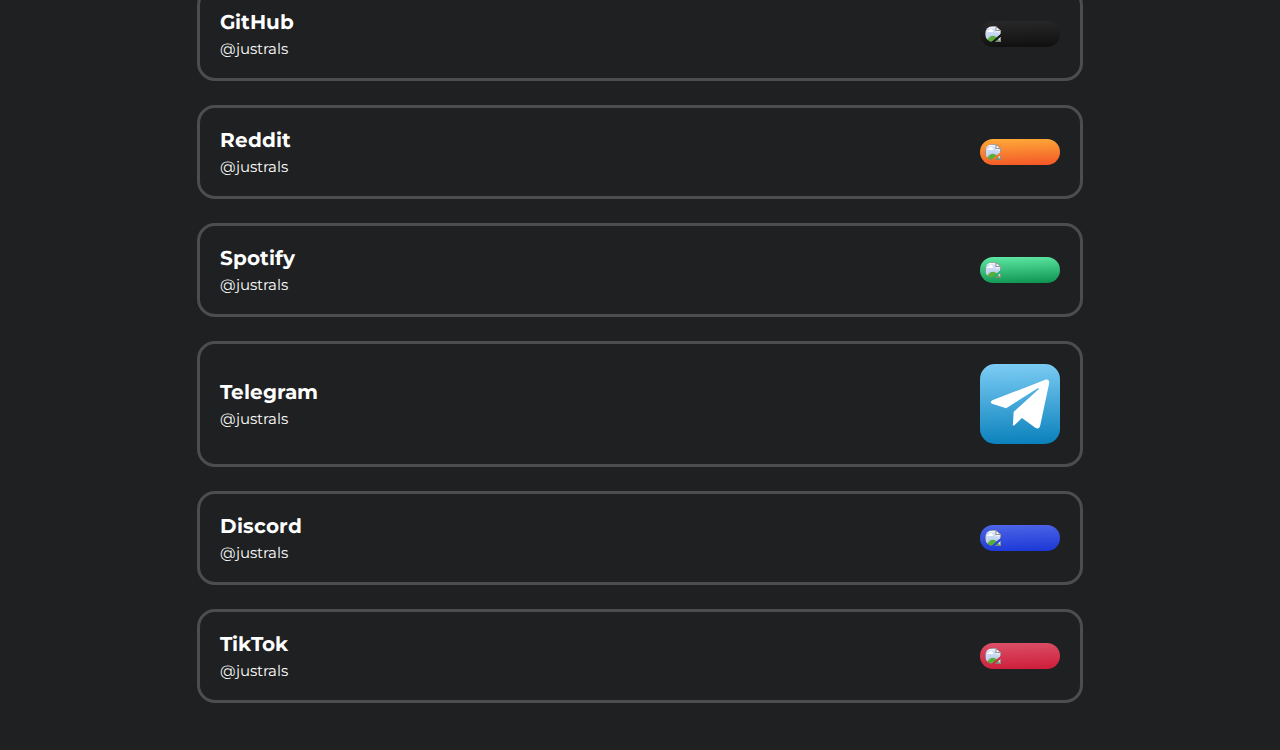
==== commit 5f6a46c0: "Update style.css and gradients.css" ====
--- a/index.html
+++ b/index.html
@@ -8,7 +8,7 @@
     <meta name="description" content="Explore justrals's projects, and social media links.">
     <meta name="keywords" content="justrals, JustRals, justrals.uwu, justrals bio">
     <meta name="author" content="justrals">
-    <meta property="og:title" content="Twokinds Universe">
+    <meta property="og:title" content="justrals">
     <meta property="og:description" content="Explore justrals's projects, and social media links.">
     <meta property="og:image" content="https://justrals.tech/img/og-image.png">
     <meta property="og:url" content="https://justrals.tech">
@@ -17,6 +17,7 @@
     <link rel="preconnect" href="https://fonts.gstatic.com" crossorigin>
     <link href="https://fonts.googleapis.com/css2?family=Montserrat:ital,wght@0,100..900;1,100..900&display=swap" rel="stylesheet">
     <link href="css/style.css" rel="stylesheet">
+    <link href="css/gradients.css" rel="stylesheet">
     <style>
         @media only screen and (max-width:900px) {
             .main-content {
@@ -164,6 +165,13 @@
                     </div>
                     <img src="img/spotify-logo.svg" class="gr-green card-image">
                 </div></a>
+                <a href="https://t.me/justrals" target="_blank"><div class="card center">
+                    <div class="card-info">
+                        <p class="project-title">Telegram</p>
+                        <p class="project-desc">@justrals</p>
+                    </div>
+                    <img src="img/telegram-logo.svg" class="gr-light-blue card-image">
+                </div></a>
                 <a href="https://discord.com/users/708560412789964802/" target="_blank"><div class="card center">
                     <div class="card-info">
                         <p class="project-title">Discord</p>
--- a/css/style.css
+++ b/css/style.css
@@ -3,6 +3,11 @@
   color: white;
   text-decoration: none;
   font-family: "Montserrat", sans-serif;
+}
+
+main {
+  z-index: 1;
+  position: absolute;
 }
 
 .fs, body, main, html {
@@ -91,46 +96,6 @@
   padding: 5px;
 }
 
-.gr-black {
-  background-image: -webkit-linear-gradient(92deg, #0f0f0f, #292929);
-}
-
-.gr-orange {
-  background-image: -webkit-linear-gradient(92deg, #f35626, #feab3a);
-}
-
-.gr-green {
-  background-image: -webkit-linear-gradient(92deg, #0b924f, #5fe9a4);
-}
-
-.gr-blue {
-  background-image: -webkit-linear-gradient(92deg, #1a37d6, #4f66e7);
-}
-
-.gr-purple {
-  background-image: -webkit-linear-gradient(92deg, #921cb3, #d17aea);
-}
-
-.gr-red {
-  background-image: -webkit-linear-gradient(92deg, #ce1c3a, #db5168);
-}
-
-.gr-fitai {
-  background-image: -webkit-linear-gradient( #006769, #40A578, #9DDE8B );
-}
-
-.gr-css {
-  background-image: -webkit-linear-gradient(92deg, #016cb6, #28a3d8);
-}
-
-.gr-html {
-  background-image: -webkit-linear-gradient(92deg, #de4b24, #ec6329);
-}
-
-.gr-js {
-  background-image: -webkit-linear-gradient(92deg, #dba301, #fbb927);
-}
-
 .banner {
   width: 100%;
   height: 300px;
@@ -249,9 +214,4 @@
 
 .project-title {
   font-weight: 700;
-}
-
-main {
-  z-index: 1;
-  position: absolute;
 }--- a/css/gradients.css
+++ b/css/gradients.css
@@ -0,0 +1,43 @@
+.gr-black {
+    background-image: -webkit-linear-gradient(92deg, #0f0f0f, #292929);
+}
+
+.gr-orange {
+    background-image: -webkit-linear-gradient(92deg, #f35626, #feab3a);
+}
+
+.gr-green {
+    background-image: -webkit-linear-gradient(92deg, #0b924f, #5fe9a4);
+}
+
+.gr-blue {
+    background-image: -webkit-linear-gradient(92deg, #1a37d6, #4f66e7);
+}
+
+.gr-light-blue {
+    background-image: -webkit-linear-gradient(92deg, #0980bb, #7dcdf5);
+}
+
+.gr-purple {
+    background-image: -webkit-linear-gradient(92deg, #921cb3, #d17aea);
+}
+
+.gr-red {
+    background-image: -webkit-linear-gradient(92deg, #ce1c3a, #db5168);
+}
+
+.gr-fitai {
+    background-image: -webkit-linear-gradient( #006769, #40A578, #9DDE8B );
+}
+
+.gr-css {
+    background-image: -webkit-linear-gradient(92deg, #016cb6, #28a3d8);
+}
+
+.gr-html {
+    background-image: -webkit-linear-gradient(92deg, #de4b24, #ec6329);
+}
+
+.gr-js {
+    background-image: -webkit-linear-gradient(92deg, #dba301, #fbb927);
+}